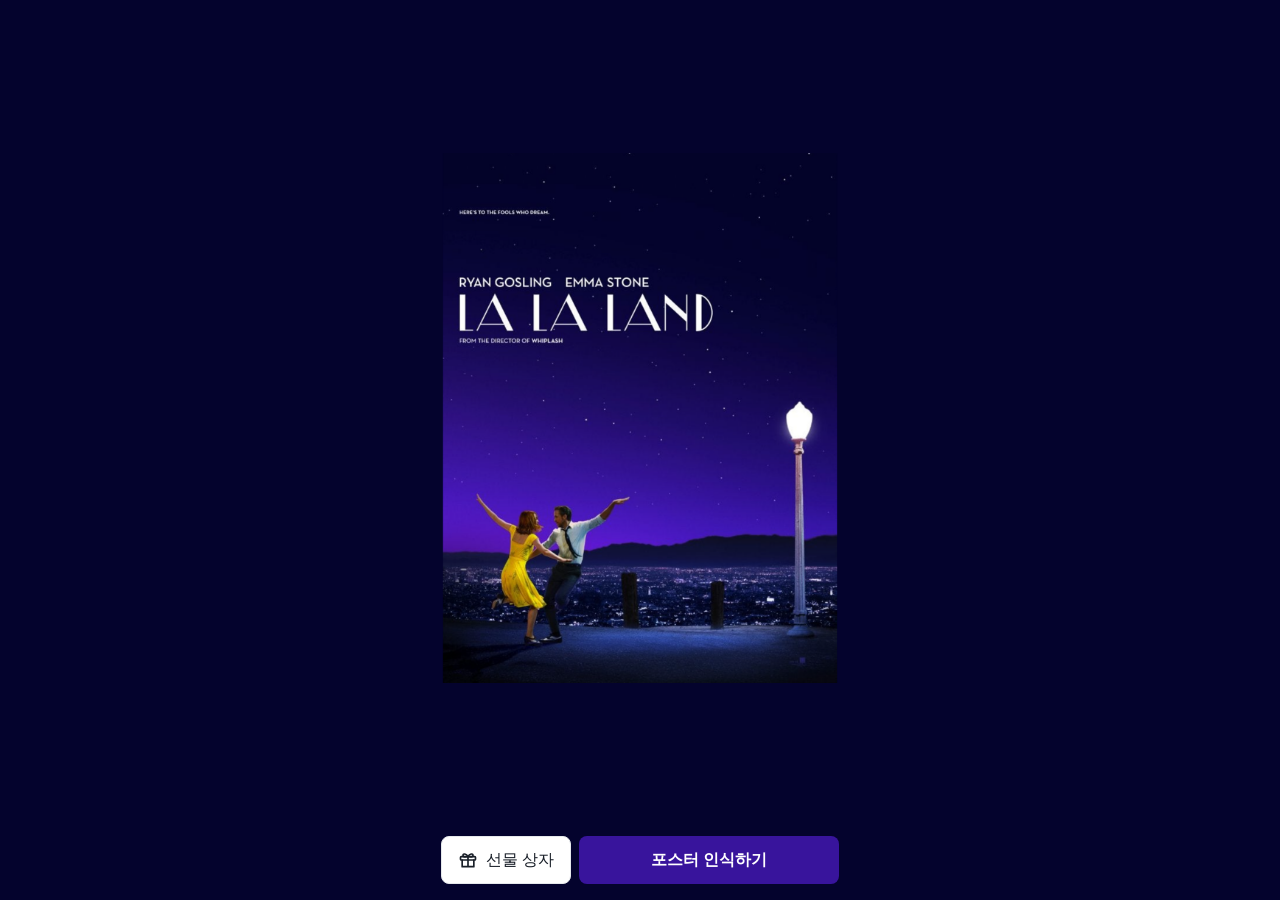
==== index.html @ 7ee6fd76 "dameum_AR v3.3 이미지 용량 유동화·WebP 지원 - 이미지 편집기: 투명 픽셀이 없으면 WebP(안 되면 JPG)로, 있으면 PNG→WebP로 자동 저장 - 권장 용량" ====
<!doctype html>
<html lang="ko">
<head>
<meta charset="utf-8">
<meta name="viewport" content="width=device-width, initial-scale=1, viewport-fit=cover, user-scalable=no">
<meta name="theme-color" content="#111316">
<title>AR 전시</title>
<link rel="stylesheet" href="css/app.css?v=3.3">
<script type="importmap">
{ "imports": {
  "three": "./lib/three/three.module.js",
  "three/addons/": "./lib/three/addons/"
} }
</script>
</head>
<body>
<svg width="0" height="0" style="position:absolute" aria-hidden="true">
  <symbol id="i-chevL" viewBox="0 0 24 24"><path d="M15 18l-6-6 6-6"/></symbol>
  <symbol id="i-chevR" viewBox="0 0 24 24"><path d="M9 6l6 6-6 6"/></symbol>
  <symbol id="i-chevD" viewBox="0 0 24 24"><path d="M6 9l6 6 6-6"/></symbol>
  <symbol id="i-chevU" viewBox="0 0 24 24"><path d="M6 15l6-6 6 6"/></symbol>
  <symbol id="i-x" viewBox="0 0 24 24"><path d="M18 6L6 18M6 6l12 12"/></symbol>
  <symbol id="i-gift" viewBox="0 0 24 24"><rect x="3" y="8" width="18" height="4" rx="1"/><path d="M5 12v8h14v-8M12 8v12M12 8c-2-4-6-4-6-1.5S9 8 12 8zm0 0c2-4 6-4 6-1.5S15 8 12 8z"/></symbol>
  <symbol id="i-check" viewBox="0 0 24 24"><path d="M5 12.5l4.5 4.5L19 7.5"/></symbol>
</svg>

<main>
<!-- 카메라·3D 무대 -->
<div id="stage" hidden></div>

<!-- V0 인앱 브라우저 안내 -->
<section id="v0" class="scr light center" hidden>
  <div class="cgroup">
    <h1 class="lg">다른 브라우저로 열어 주세요</h1>
    <p class="msg" id="v0Msg"></p>
    <div class="acts">
      <button class="abtn primary" id="v0Open"></button>
      <button class="abtn secondary" id="v0Stay">그래도 여기서 시도</button>
    </div>
  </div>
</section>

<!-- V1 홈 배경 그림(프리셋 · 홈 이미지 블러): 화면 전체(431px 이상이면 앱 바깥까지) -->
<div class="hbg" id="homeBg" hidden aria-hidden="true"></div>

<!-- V1 홈: 배경 + 홈 이미지 + 버튼 두 개 -->
<section id="v1" class="scr homev" hidden>
  <div class="himg" id="homeImgBox"></div>
  <div class="hbar">
    <p class="hnote" id="homeNote" hidden>준비 중인 행사입니다</p>
    <div class="row">
      <button class="abtn secondary" id="homeBox"><svg class="i"><use href="#i-gift"/></svg>선물 상자<span class="pill" id="homeBoxN" hidden>0</span></button>
      <button class="abtn primary wrap2" id="homeStart"><span class="lbl" id="homeStartTxt">AR 시작하기</span></button>
    </div>
  </div>
</section>

<!-- V2 준비·오류 -->
<section id="v2" class="scr dark center" hidden>
  <div class="cgroup">
    <div class="spin" id="v2Spin"></div>
    <h1 class="lg" id="v2Title">준비 중</h1>
    <p class="msg" id="v2Msg"></p>
    <div class="acts" id="v2Acts"></div>
  </div>
</section>

<!-- V3 스캔 · V4 인식 후 -->
<section id="cam" class="scr" hidden>
  <div class="touch" id="touch"></div>
  <div class="topbar">
    <span class="chip status dim" id="camState"><i class="dot" hidden></i><span class="ell" id="camStateTxt">포스터를 찾는 중</span></span>
    <span class="r"><span class="chip" id="camPv" hidden>미리보기</span><button class="chip btn" id="camExit">종료</button></span>
  </div>
  <div class="notice" id="camNotice" hidden><span class="chip wide"><span class="ell" id="camNoticeTxt"></span></span></div>
  <div id="scanUi">
    <div class="frame"><i class="a"></i><i class="b"></i><i class="c"></i><i class="d"></i></div>
    <div class="guide"><span class="chip wide"><span class="ell">포스터 전체가 화면에 들어오게 비춰 주세요</span></span></div>
  </div>
  <div class="mload" id="mload" hidden><div class="spin s20"></div></div>
  <div id="mlayer"></div>
  <div class="sheet mcard" id="card" hidden></div>
  <canvas class="fx" id="fx" hidden aria-hidden="true"></canvas>
</section>

<!-- V5 사은품 시트 -->
<div class="scrim" id="giftScrim" hidden></div>
<section id="gift" class="scr" hidden>
  <div class="sheet" id="giftSheet" role="dialog" aria-modal="true" aria-labelledby="giftTitle">
    <div class="handle"></div>
    <div class="body" id="giftBody">
      <div class="xs" id="giftHead" style="margin-top:12px"></div>
      <div class="lg" id="giftTitle"></div>
      <p class="sm t2" id="giftNote" hidden></p>
      <div class="gimg" id="giftImgBox" hidden></div>
      <p class="sm t2" id="giftDesc" style="margin-top:12px" hidden></p>
      <div class="kv" id="giftClaim" hidden><span class="k">받는 곳</span><span id="giftClaimTxt"></span></div>
      <p class="xs t2" id="giftNoSave" style="margin-top:12px;font-weight:400" hidden>이 브라우저에서는 선물이 저장되지 않아요</p>
    </div>
    <button class="abtn primary" id="giftOk">확인</button>
  </div>
</section>

<!-- V7 선물 상자 -->
<section id="v7" class="scr light box" hidden>
  <div class="appbar"><button class="ib back" id="boxBack" aria-label="홈으로"><svg class="i i24"><use href="#i-chevL"/></svg><span class="bl" id="boxBackTxt" hidden>AR</span></button><span class="ttl" id="boxTtl">선물 상자</span><span class="slot" id="boxSlot"><span class="ptag" id="boxPv" hidden>미리보기</span></span></div>
  <div class="scroll"><div class="body" id="boxBody"></div></div>
  <div class="bar"><p class="note" id="boxNote" hidden>수령할 선물이 없습니다</p><button class="abtn primary" id="boxStaff">직원 확인</button></div>
</section>

<!-- V8 직원 확인 -->
<section id="v8" class="scr light" hidden>
  <div class="appbar"><button class="ib" id="staffBack" aria-label="뒤로"><svg class="i"><use href="#i-chevL"/></svg></button><span class="ttl">직원 확인</span><span class="slot"></span></div>
  <div class="scroll"><div class="staff" id="staffBody"></div></div>
  <div class="bar"><button class="abtn primary" id="staffOk">확인</button></div>
</section>

</main>

<div class="toast" id="toast" role="status" hidden></div>

<script>
/* file:// 안내: 모듈 스크립트는 file://에서 브라우저가 막으므로, 모듈보다 먼저 도는 일반 스크립트로 안내 화면을 띄운다. */
if (location.protocol === 'file:') {
  document.getElementById('v2Spin').hidden = true;
  document.getElementById('v2Title').textContent = 'HTTPS 주소가 필요합니다';
  document.getElementById('v2Msg').textContent = '파일로 열면 설정을 읽을 수 없습니다. 배포된 https:// 주소나 로컬 서버(serve.ps1)로 열어 주세요.';
  document.getElementById('v2Msg').hidden = false;
  document.getElementById('v2').hidden = false;
}
</script>
<script type="module" src="js/app.js?v=3.3"></script>
</body>
</html>
---- css/app.css ----
/* dameum_AR 관람객 웹앱 v3.1 — 디자인 규칙 AR1.5 (--a-* 토큰만 사용) */
:root {
  --a-bg: #FFFFFF; --a-canvas: #F9FAFB; --a-fill: #F2F4F6; --a-line: #E5E8EB; --a-line-strong: #D1D6DB;
  --a-t-dis: #B0B8C1; --a-t3: #6B7684; --a-t2: #4E5968; --a-text: #191F28;
  --a-dk-bg: #111316; --a-dk-line: #33383E; --a-dk-line-strong: #454B53; --a-dk-press: #262A2F; --a-dk-t2: #B0B8C1; --a-dk-text: #F2F4F6;
  --a-ov: rgba(17,19,22,.76); --a-ov-text: #FFFFFF; --a-ov-line: #FFFFFF; --a-ov-t2: #C9CDD2; --a-ov-track: rgba(255,255,255,.24);
  --a-halo: rgba(17,19,22,.56); --a-scrim: rgba(17,19,22,.40);
  --a-success: #067A4D; --a-danger: #C93B40; --a-success-dk: #2FB37A; --a-danger-dk: #F0646A;
  --a-toast: #191F28; --a-toast-text: #FFFFFF;
  --a-main-solid: #D14626; --a-main-on: #FFFFFF; --a-main-text: #D14626; --a-main-line: #DE4A28; --a-main-ov: #E25E40;
  --a-main-subtle: #FCEDEA; --a-solid-bd-light: transparent; --a-solid-bd-dark: transparent;
  --a-home-bg: #FFFFFF; --a-home-text: #000000; --a-home-solid: #D14626; --a-home-on: #FFFFFF; --a-home-press: #B83E22;
  --a-r: 8px; --a-r-sm: 4px; --a-r-full: 999px;
  --a-sh-pop: 0 8px 24px rgba(17,19,22,.16);
  --a-font: -apple-system, BlinkMacSystemFont, "Apple SD Gothic Neo", "Pretendard", "Noto Sans KR", sans-serif;
  --a-w: 430px;
  --safe-t: env(safe-area-inset-top, 0px); --safe-b: env(safe-area-inset-bottom, 0px);
}
* { box-sizing: border-box; margin: 0; padding: 0; }
html, body { height: 100%; }
body { background: var(--a-canvas); color: var(--a-text); font-family: var(--a-font); font-size: 16px; line-height: 24px;
  -webkit-font-smoothing: antialiased; word-break: keep-all; overflow: hidden; overscroll-behavior: none;
  -webkit-tap-highlight-color: transparent; -webkit-user-select: none; user-select: none; }
body.cam-on { background: var(--a-dk-bg); }
button, input { font: inherit; color: inherit; }
button { background: none; border: 0; cursor: pointer; }
[hidden] { display: none !important; }
/* 키보드 포커스(AR1.5 3-7): 2px 외곽선, 표면마다 대비가 맞는 메인 색 파생값. 마우스·터치로 누를 때는 그리지 않는다(:focus-visible) */
:focus-visible { outline: 2px solid var(--a-main-line); outline-offset: 2px; }
.dark :focus-visible, #cam :focus-visible { outline-color: var(--a-main-ov); box-shadow: 0 0 0 5px var(--a-halo); } /* 어두운 화면·카메라 위: 후광으로 밝은 영상 위에서도 보이게 */
#cam .sheet :focus-visible { outline-color: var(--a-main-line); box-shadow: none; }
.homev :focus-visible { outline-color: var(--a-home-text); } /* 홈: 운영자 배경색 위라 홈 바탕 파생 글자색 */
.opt:focus-visible, .ox .abtn:focus-visible, button.srow:focus-visible, .crow:focus-visible { outline-offset: -2px; } /* 폭 100% 행: 스크롤 칸에 잘리지 않게 안쪽 */
svg.i { width: 20px; height: 20px; fill: none; stroke: currentColor; stroke-width: 2; stroke-linecap: round; stroke-linejoin: round; flex: none; }
svg.i24 { width: 24px; height: 24px; }
.num { font-variant-numeric: tabular-nums; }
.xs { font-size: 12px; line-height: 16px; font-weight: 500; }
.sm { font-size: 14px; line-height: 20px; }
.md { font-size: 16px; line-height: 24px; }
.lg { font-size: 20px; line-height: 28px; font-weight: 600; letter-spacing: -.01em; }
.w4 { font-weight: 400; } .w5 { font-weight: 500; } .w6 { font-weight: 600; }
.t2 { color: var(--a-t2); } .t3 { color: var(--a-t3); } .ok { color: var(--a-success); } .err { color: var(--a-danger); }
.main-t { color: var(--a-main-text); }
.ell { white-space: nowrap; overflow: hidden; text-overflow: ellipsis; min-width: 0; }

/* ── 카메라·3D 무대 (화면 전체) ── */
#stage { position: fixed; inset: 0; overflow: hidden; background: var(--a-dk-bg); }
#stage video { object-fit: cover; }
#stage canvas { touch-action: none; }

/* ── 화면 틀: 앱 폭 360~430, 넘으면 430 가운데 ── */
.scr { position: fixed; top: 0; bottom: 0; left: 50%; width: min(100%, var(--a-w)); transform: translateX(-50%); z-index: 10;
  display: flex; flex-direction: column; overflow: hidden; animation: fade .2s ease-out; }
@keyframes fade { from { opacity: 0; } to { opacity: 1; } }
.light { background: var(--a-bg); color: var(--a-text); }
.dark { background: var(--a-dk-bg); color: var(--a-dk-text); }
.scroll { flex: 1; min-height: 0; overflow-y: auto; -webkit-overflow-scrolling: touch; }

/* ── 버튼 aBtn ── */
.abtn { height: 48px; padding: 0 16px; border-radius: var(--a-r); border: 1px solid transparent; display: flex; align-items: center; justify-content: center;
  gap: 8px; font-size: 16px; line-height: 24px; font-weight: 500; width: 100%; white-space: nowrap; text-decoration: none; color: inherit; }
.abtn.h40 { height: 40px; }
/* 운영자가 정하는 문구(시작 버튼): 버튼 안에서 최대 2줄, 가운데 정렬, 높이 자동 */
.abtn.wrap2 { height: auto; min-height: 48px; padding-top: 8px; padding-bottom: 8px; white-space: normal; text-align: center; }
.abtn.wrap2 .lbl { display: -webkit-box; -webkit-line-clamp: 2; -webkit-box-orient: vertical; overflow: hidden; min-width: 0; word-break: keep-all; overflow-wrap: anywhere; }
.abtn.primary { background: var(--a-main-solid); color: var(--a-main-on); font-weight: 600; border-color: var(--a-solid-bd-light); }
.dark .abtn.primary { border-color: var(--a-solid-bd-dark); }
.abtn.primary:active:not(:disabled) { background: color-mix(in srgb, var(--a-main-solid) 88%, #000); }
.abtn.secondary { background: var(--a-bg); border-color: var(--a-line); color: var(--a-text); }
.abtn.secondary:active:not(:disabled) { background: var(--a-fill); }
.dark .abtn.secondary { background: transparent; border-color: var(--a-dk-line-strong); color: var(--a-dk-text); }
.dark .abtn.secondary:active { background: var(--a-dk-press); }
.abtn.text { color: var(--a-main-text); width: auto; height: 40px; padding: 0 8px; }
.dark .abtn.text { color: var(--a-dk-text); }
.abtn:disabled { background: var(--a-fill); color: var(--a-t-dis); border-color: transparent; cursor: default; }
.abtn.text:disabled { background: none; }
.pill { min-width: 20px; height: 20px; padding: 0 4px; border-radius: var(--a-r-sm); background: var(--a-main-solid); color: var(--a-main-on);
  border: 1px solid var(--a-solid-bd-light); font-size: 12px; line-height: 18px; font-weight: 500; text-align: center; font-variant-numeric: tabular-nums; }

/* ── 하단 고정 바 ── */
.bar { flex: none; background: var(--a-bg); border-top: 1px solid var(--a-line); padding: 12px 16px calc(12px + var(--safe-b)); }
.bar .note { font-size: 12px; line-height: 16px; font-weight: 500; color: var(--a-t3); margin-bottom: 8px; text-align: center; }
.bar .row { display: flex; gap: 8px; }
.bar .row .secondary { flex: none; width: auto; height: auto; min-height: 48px; }
.bar .row .primary { flex: 1; min-width: 0; }

/* ── 앱바 ── */
.appbar { flex: none; position: relative; height: 52px; display: flex; align-items: center; justify-content: space-between; padding: 0 4px; margin-top: var(--safe-t); }
.appbar .ib { width: 44px; height: 44px; display: flex; align-items: center; justify-content: center; color: var(--a-text); flex: none; }
.appbar .ttl { position: absolute; left: 64px; right: 64px; text-align: center; font-size: 16px; font-weight: 600; pointer-events: none; }
.appbar .slot { min-width: 44px; display: flex; justify-content: flex-end; flex: none; }
.appbar .ib.back { width: auto; min-width: 44px; padding: 0 10px; gap: 4px; }
.appbar .ib.back.wide { padding: 0 8px; }
.appbar .ib .bl { font-size: 16px; line-height: 24px; font-weight: 500; color: var(--a-text); white-space: nowrap; }
.ptag { height: 20px; padding: 0 4px; border-radius: var(--a-r-sm); background: var(--a-fill); color: var(--a-t2); font-size: 12px; line-height: 20px; font-weight: 500; white-space: nowrap; margin-right: 8px; }
.shead { display: flex; justify-content: space-between; align-items: baseline; gap: 12px; }
.prog { height: 4px; border-radius: var(--a-r-full); background: var(--a-fill); overflow: hidden; }
.prog i { display: block; height: 100%; width: 0; background: var(--a-main-line); border-radius: var(--a-r-full); transition: width .2s; }

/* ── 가운데 묶음 (V0, V2) ── */
.center { justify-content: center; align-items: center; }
.cgroup { width: 100%; max-width: 320px; padding: 0 24px; box-sizing: content-box; text-align: center; }
.cgroup .msg { margin-top: 8px; font-size: 14px; line-height: 20px; }
.dark .cgroup .msg { color: var(--a-dk-t2); }
.light .cgroup .msg { color: var(--a-t2); }
.cgroup .acts { margin-top: 24px; display: flex; flex-direction: column; gap: 8px; }
.spin { width: 24px; height: 24px; border-radius: var(--a-r-full); border: 2px solid var(--a-dk-line); border-top-color: var(--a-main-ov);
  animation: spin .8s linear infinite; margin: 0 auto 16px; }
.spin.s20 { width: 20px; height: 20px; border-color: var(--a-ov-track); border-top-color: var(--a-ov-text); margin: 0; }
@keyframes spin { to { transform: rotate(360deg); } }

/* ── V1 홈 (AR1.3 5-8): 배경색 한 색 + 이미지 영역 + 하단 바 홈 변형 ── */
body.home-on { background: var(--a-home-bg); }
.homev { background: var(--a-home-bg); }
.himg { flex: 1; min-height: 0; position: relative; margin: calc(16px + var(--safe-t)) 16px 16px; }
.himg img { position: absolute; inset: 0; width: 100%; height: 100%; object-fit: contain; display: block; }
.hbar { flex: none; padding: 0 16px calc(16px + var(--safe-b)); }
.hbar .hnote { font-size: 14px; line-height: 20px; font-weight: 500; color: var(--a-home-text); text-align: center; margin-bottom: 12px; }
.hbar .row { display: flex; gap: 8px; }
.hbar .row .secondary { flex: none; width: auto; height: auto; min-height: 48px; }
.hbar .row .primary { flex: 1; min-width: 0; background: var(--a-home-solid); color: var(--a-home-on); border-color: transparent; }
.hbar .row .primary:active:not(:disabled) { background: var(--a-home-press); }
.hbar .row .primary:disabled { background: var(--a-fill); color: var(--a-t-dis); }
/* v3 홈 배경 그림(AR1.4 5-14, D3-1): ① 배경색(body) ② 그림(화면 전체 cover) ③ 홈 이미지 ④ 하단 바 */
.hbg { position: fixed; inset: 0; z-index: 1; overflow: hidden; background: var(--a-home-bg); pointer-events: none; }
body:not(.home-on) .hbg { display: none; }
.hbg img { position: absolute; inset: 0; width: 100%; height: 100%; object-fit: cover; object-position: 50% 50%; display: block; }
.hbg img.blur { inset: -80px; width: calc(100% + 160px); height: calc(100% + 160px); filter: blur(40px); }
body.bgimg .homev { background: transparent; }

/* ── 카메라 칩 aChip ── */
.chip { background: var(--a-ov); color: var(--a-ov-text); border-radius: var(--a-r); height: 36px; padding: 0 12px; display: inline-flex; align-items: center;
  gap: 8px; font-size: 14px; line-height: 20px; font-weight: 500; max-width: 220px; white-space: nowrap; flex: none; }
.chip.btn { height: 44px; pointer-events: auto; }
.chip.btn:active { background: rgba(17,19,22,.9); }
.chip .dot { width: 8px; height: 8px; border-radius: var(--a-r-full); background: var(--a-main-ov); flex: none; }
.chip.dim { color: var(--a-ov-t2); }
.chip.wide { max-width: calc(100% - 32px); }
.chip.status { min-width: 0; flex: 0 1 auto; }

/* ── V3·V4 카메라 위 UI ── */
#cam { background: transparent; pointer-events: none; animation: none; }
#cam .touch { position: absolute; inset: 0; pointer-events: auto; touch-action: none; }
.topbar { position: absolute; left: 12px; right: 12px; top: calc(8px + var(--safe-t)); display: flex; justify-content: space-between; align-items: center; gap: 8px; z-index: 3; }
.topbar .r { display: flex; gap: 8px; align-items: center; flex: none; }
.notice { position: absolute; left: 0; right: 0; top: calc(60px + var(--safe-t)); display: flex; justify-content: center; z-index: 3; padding: 0 16px; }
.frame { position: absolute; left: 50%; top: 42%; width: min(64vw, 280px); aspect-ratio: 1 / 1.4; transform: translate(-50%, -50%); filter: drop-shadow(0 0 1px var(--a-halo)); }
.frame i { position: absolute; width: 24px; height: 24px; border: 0 solid var(--a-ov-line); }
.frame i.a { left: 0; top: 0; border-top-width: 3px; border-left-width: 3px; }
.frame i.b { right: 0; top: 0; border-top-width: 3px; border-right-width: 3px; }
.frame i.c { left: 0; bottom: 0; border-bottom-width: 3px; border-left-width: 3px; }
.frame i.d { right: 0; bottom: 0; border-bottom-width: 3px; border-right-width: 3px; }
.guide { position: absolute; left: 0; right: 0; top: calc(42% + min(64vw, 280px) * .7 + 16px); display: flex; justify-content: center; padding: 0 16px; }
.mload { position: absolute; width: 40px; height: 40px; margin: -20px 0 0 -20px; border-radius: var(--a-r-full); background: var(--a-ov); display: flex; align-items: center; justify-content: center; z-index: 2; }
#mlayer { position: absolute; inset: 0; pointer-events: none; z-index: 2; }
/* 성공 연출 캔버스(D3-4): 미션 그래픽·카드 위, 덮개·시트 아래 */
.fx { position: absolute; inset: 0; width: 100%; height: 100%; pointer-events: none; z-index: 5; }

/* 미션 그래픽 (5-5) */
.gauge { position: absolute; width: 64px; height: 64px; border-radius: var(--a-r-full); background: var(--a-ov); display: flex; align-items: center; justify-content: center; }
.gauge svg { position: absolute; inset: 0; transform: rotate(-90deg); }
.gauge .v { position: relative; color: var(--a-ov-text); font-size: 14px; line-height: 20px; font-weight: 600; font-variant-numeric: tabular-nums; }
.target { position: absolute; width: 72px; height: 72px; margin: -36px 0 0 -36px; border-radius: var(--a-r-full); background: var(--a-ov); border: 2px solid var(--a-ov-line);
  box-shadow: 0 0 0 1px var(--a-halo); display: flex; align-items: center; justify-content: center; color: var(--a-ov-text); }
.target.hit { border: 3px solid var(--a-main-ov); }
.target img { width: 40px; height: 40px; object-fit: contain; }
.marker { position: absolute; width: 40px; height: 40px; margin: -20px 0 0 -20px; border-radius: var(--a-r-full); border: 2px solid var(--a-ov-line);
  box-shadow: 0 0 0 1px var(--a-halo); background: var(--a-ov); display: flex; align-items: center; justify-content: center; color: var(--a-ov-text); pointer-events: auto; padding: 0; }
.marker.ready { border: 3px solid var(--a-main-ov); }
.marker img { width: 28px; height: 28px; object-fit: contain; pointer-events: none; }
.marker.item { width: 32px; height: 32px; margin: -16px 0 0 -16px; }
.marker.item img { width: 22px; height: 22px; }
.marker.item::before { content: ""; position: absolute; inset: -8px; } /* 터치 대상 44+ */
.marker::before { content: ""; position: absolute; inset: -4px; }

/* ── 카메라 시트 (미션 카드, 사은품 시트) — 가로 스크롤 금지(AR1.3 5-4) ── */
.sheet { position: absolute; left: 0; right: 0; bottom: 0; background: var(--a-bg); color: var(--a-text); border-radius: var(--a-r) var(--a-r) 0 0;
  box-shadow: var(--a-sh-pop); padding: 8px 16px calc(16px + var(--safe-b)); pointer-events: auto; z-index: 4; max-height: 45%; display: flex; flex-direction: column;
  overflow-x: hidden; animation: up .24s ease-out; }
.sheet * { min-width: 0; }
@keyframes up { from { transform: translateY(24px); opacity: 0; } to { transform: none; opacity: 1; } }
.sheet .body { overflow-y: auto; overflow-x: hidden; min-height: 0; overflow-wrap: anywhere; }
.sheet .body.swap { animation: fade .15s ease-out; }
.handle { width: 32px; height: 4px; border-radius: var(--a-r-full); background: var(--a-line-strong); margin: 0 auto 4px; flex: none; }
.ib44 { width: 44px; height: 44px; margin-right: -12px; display: flex; align-items: center; justify-content: center; color: var(--a-t3); flex: none; }
/* 미션 카드: 손잡이 → 안내 문구 + 진행 + 접기 → 진행 막대 */
.mcard { padding: 8px 4px calc(16px + var(--safe-b)) 16px; overflow-y: auto; }
.mcard .handle { margin-bottom: 8px; }
.crow1 { display: flex; align-items: center; gap: 12px; min-height: 44px; flex: none; }
.cguide { flex: 1; min-width: 0; display: block; overflow-wrap: anywhere; } /* 펼친 카드: 안내 문구 전체 표시(40자, 360폭 3줄) */
.gfrom { display: flex; min-width: 0; gap: 0; }
.gfrom .gname { min-width: 0; overflow: hidden; text-overflow: ellipsis; white-space: nowrap; }
.gfrom .gdate { flex: none; white-space: nowrap; }
.cguide.one { display: block; overflow: hidden; white-space: nowrap; text-overflow: ellipsis; }
.cguide.full { display: block; } /* 퀴즈 질문은 자르지 않는다(보기와 함께 읽어야 함) */
.cprog { flex: none; white-space: nowrap; }
.mcard .ib44 { margin: 0 0 0 -12px; }
.cbar { margin: 12px 12px 0 0; flex: none; }
.cquiz { margin-right: 12px; }
.mcard.collapsed { height: calc(56px + var(--safe-b)); padding: 6px 4px calc(6px + var(--safe-b)) 16px; cursor: pointer; overflow: hidden; }
.mcard.leaving { animation: none; transform: translateY(calc(100% + 32px)); transition: transform .2s ease-in; pointer-events: none; }
.quiz { margin-top: 12px; }
.quiz .q { font-size: 16px; line-height: 24px; font-weight: 500; }
.ox { display: flex; gap: 8px; margin-top: 12px; }
.ox .abtn { font-size: 20px; line-height: 28px; font-weight: 600; }
.opts { display: flex; flex-direction: column; gap: 8px; margin-top: 12px; }
.opt { min-height: 48px; padding: 12px; border: 1px solid var(--a-line); border-radius: var(--a-r); display: flex; align-items: center; gap: 12px; text-align: left;
  background: var(--a-bg); color: var(--a-text); font-size: 16px; line-height: 24px; width: 100%; }
.opt .rd { width: 20px; height: 20px; border-radius: var(--a-r-full); border: 1px solid var(--a-line-strong); flex: none; position: relative; }
.opt.on { border-color: var(--a-main-line); background: var(--a-main-subtle); }
.opt.on .rd { border-color: var(--a-main-line); }
.opt.on .rd::after { content: ""; position: absolute; inset: 4px; border-radius: var(--a-r-full); background: var(--a-main-line); }
.opt.wrong, .ox .abtn.wrong { border-color: var(--a-danger); }
.opt.wrong .rd { border-color: var(--a-danger); }
.opt.wrong .rd::after { background: var(--a-danger); }
.opt span:last-child { min-width: 0; overflow-wrap: anywhere; }
.qmsg { margin-top: 8px; }

/* 사은품 시트 */
.scrim { position: fixed; inset: 0; background: var(--a-scrim); z-index: 20; animation: fade .2s ease-out; }
#gift { z-index: 21; background: transparent; pointer-events: none; animation: none; }
#gift .sheet { max-height: 92%; z-index: 21; }
.gimg { height: 160px; border-radius: var(--a-r); background: var(--a-canvas); display: flex; align-items: center; justify-content: center; margin-top: 16px; overflow: hidden; flex: none; }
.gimg img { max-width: 100%; max-height: 100%; object-fit: contain; }
.kv { display: flex; gap: 12px; font-size: 14px; line-height: 20px; margin-top: 12px; }
.kv .k { width: 64px; flex: none; color: var(--a-t2); font-weight: 500; }
#giftTitle { margin-top: 4px; }
#giftOk { margin-top: 20px; flex: none; }
/* 「미션 성공」 시트(D3-5): 제목 → 8 → 성공 안내 문구 → 24 → 확인 */
.okonly #giftTitle { margin-top: 12px; }
#giftNote { margin-top: 8px; overflow-wrap: anywhere; }
#giftNote, #giftDesc, #giftClaimTxt { white-space: pre-line; overflow-wrap: anywhere; } /* v3.2: 설정에서 넣은 줄바꿈 그대로 */
.okonly #giftOk { margin-top: 24px; }
/* V8 한 개 수령 머리줄(D3-8): 「선물」 + 사은품 제목, 아래 24 */
.kv.one { margin: 0 0 24px; }
.kv.one span:last-child { min-width: 0; overflow-wrap: anywhere; }

/* ── V7 선물 상자 ── */
.box .body { padding: 8px 16px 24px; }
/* 스탬프 목록: 한 줄에 포스터 하나(번호 + 이름 전체 + 완료/미완료) */
.stamps { margin-top: 12px; border-top: 1px solid var(--a-line); }
.srow { display: flex; align-items: center; gap: 12px; padding: 8px 0; min-height: 48px; border-bottom: 1px solid var(--a-line); }
.stamp { width: 32px; height: 32px; flex: none; border-radius: var(--a-r); background: var(--a-fill); display: flex; align-items: center; justify-content: center; color: var(--a-t3); }
.stamp.done { background: var(--a-main-subtle); color: var(--a-main-text); }
.srow .snm { flex: 1; min-width: 0; overflow-wrap: anywhere; }
.srow .sst { flex: none; }
/* 수령 전 행(D3-8): 행 전체 버튼, 누를 수 있다는 표시는 chevron 하나 */
button.srow { width: 100%; text-align: left; color: var(--a-text); border-radius: 0; }
button.srow:active { background: var(--a-fill); }
.srow .chev { color: var(--a-t3); margin: 0 -4px 0 -8px; }
.trow { display: flex; justify-content: space-between; gap: 12px; margin-top: 12px; }
.grow { display: flex; align-items: center; gap: 12px; padding: 12px 0; border-bottom: 1px solid var(--a-line); min-height: 56px; }
.grow:last-child { border-bottom: 0; }
.gthumb { width: 48px; height: 48px; border-radius: var(--a-r-sm); background: var(--a-canvas); object-fit: contain; flex: none; display: block; }
.grow .mid { flex: 1; min-width: 0; }
.grow .st { text-align: right; flex: none; }
.divline { height: 1px; background: var(--a-line); margin: 24px -16px 0; }
.empty { text-align: center; padding: 48px 0; }

/* ── V8 직원 확인 ── */
.staff { padding: 24px 16px; }
.flabel { font-size: 14px; line-height: 20px; font-weight: 500; margin-bottom: 8px; display: block; }
.finput { height: 48px; border: 1px solid var(--a-line); border-radius: var(--a-r); display: flex; align-items: center; padding: 0 4px 0 12px; background: var(--a-bg); }
.finput:focus-within { border-color: var(--a-main-line); }
.finput.error { border-color: var(--a-danger); }
.finput.dis { background: var(--a-canvas); }
.finput input { flex: 1; min-width: 0; border: 0; outline: 0; background: transparent; font-size: 16px; height: 46px; -webkit-user-select: text; user-select: text; }
.finput input::placeholder { color: var(--a-t-dis); }
.fhelp { font-size: 14px; line-height: 20px; margin-top: 4px; }
.crow { display: flex; align-items: center; gap: 12px; min-height: 56px; padding: 12px 0; border-bottom: 1px solid var(--a-line); width: 100%; text-align: left; }
.crow:last-child { border-bottom: 0; }
.cbox { width: 24px; height: 24px; border-radius: var(--a-r-sm); border: 1px solid var(--a-line-strong); flex: none; display: flex; align-items: center; justify-content: center; color: transparent; }
.cbox.on { background: var(--a-main-solid); border-color: var(--a-main-solid); color: var(--a-main-on); }
.cbox.on { box-shadow: 0 0 0 1px var(--a-solid-bd-light) inset; }

/* ── 토스트 ── */
.toast { position: fixed; left: 50%; transform: translateX(-50%); bottom: calc(96px + var(--safe-b)); z-index: 40; background: var(--a-toast); color: var(--a-toast-text);
  font-size: 14px; line-height: 20px; padding: 12px 16px; border-radius: var(--a-r); box-shadow: var(--a-sh-pop); width: max-content; max-width: calc(min(100vw, 430px) - 32px); text-align: center; animation: fade .2s; }

@media (prefers-reduced-motion: reduce) {
  .scr, .sheet, .toast, .scrim, .sheet .body.swap { animation: none; }
  .mcard.leaving { transition: none; }
  .prog i { transition: none; }
}
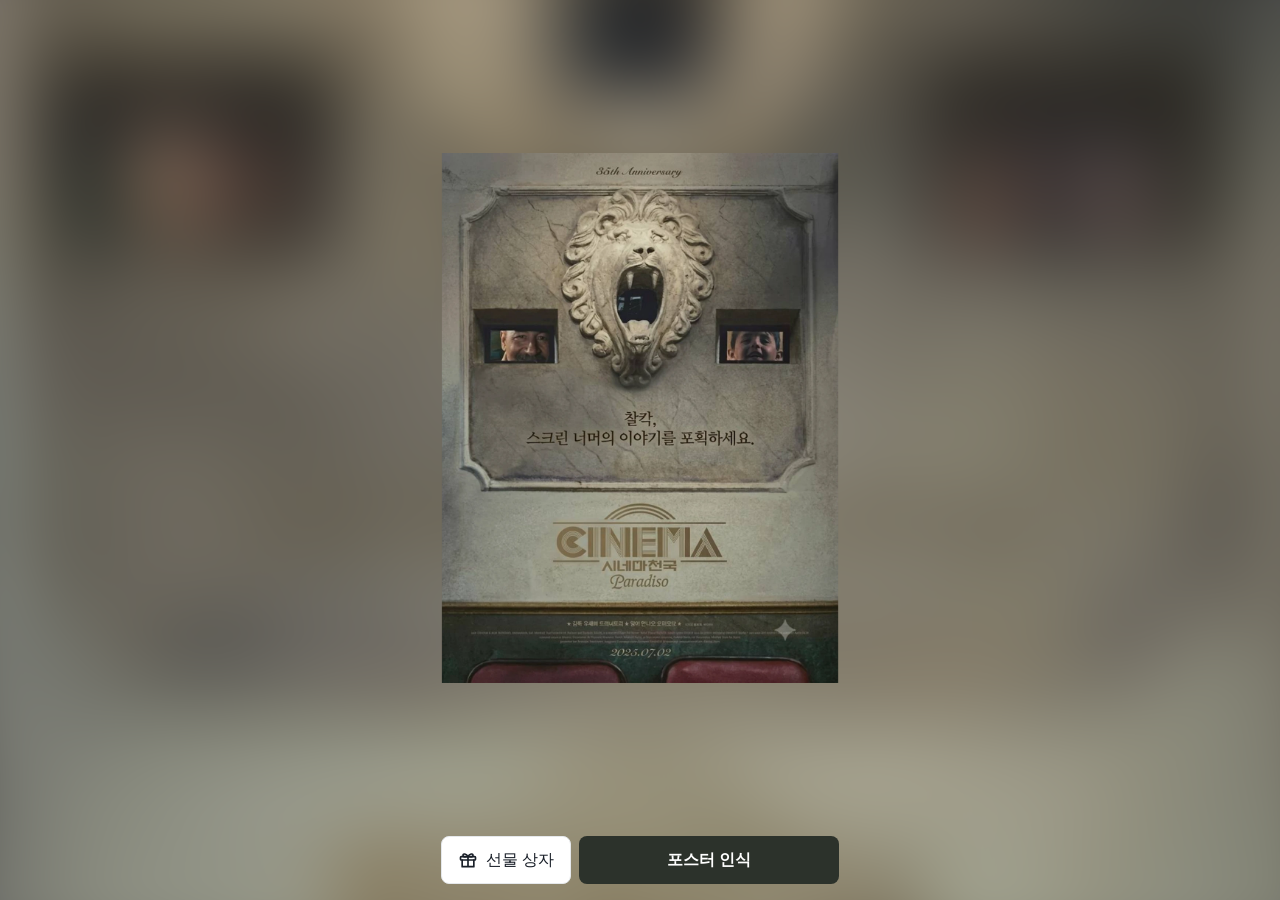
==== commit 78442688: "dameum_AR v3.4 포스터 인식 후 3D가 안 뜨던 문제 수정 - 실제 카메라에서 첫 인식 때 모델을 불러오기 전에 오류가 나 3D·미션 카드가 나오지 않던 문제 - con" ====
--- a/index.html
+++ b/index.html
@@ -5,7 +5,7 @@
 <meta name="viewport" content="width=device-width, initial-scale=1, viewport-fit=cover, user-scalable=no">
 <meta name="theme-color" content="#111316">
 <title>AR 전시</title>
-<link rel="stylesheet" href="css/app.css?v=3.3">
+<link rel="stylesheet" href="css/app.css?v=3.4">
 <script type="importmap">
 { "imports": {
   "three": "./lib/three/three.module.js",
@@ -129,6 +129,6 @@
   document.getElementById('v2').hidden = false;
 }
 </script>
-<script type="module" src="js/app.js?v=3.3"></script>
+<script type="module" src="js/app.js?v=3.4"></script>
 </body>
 </html>
